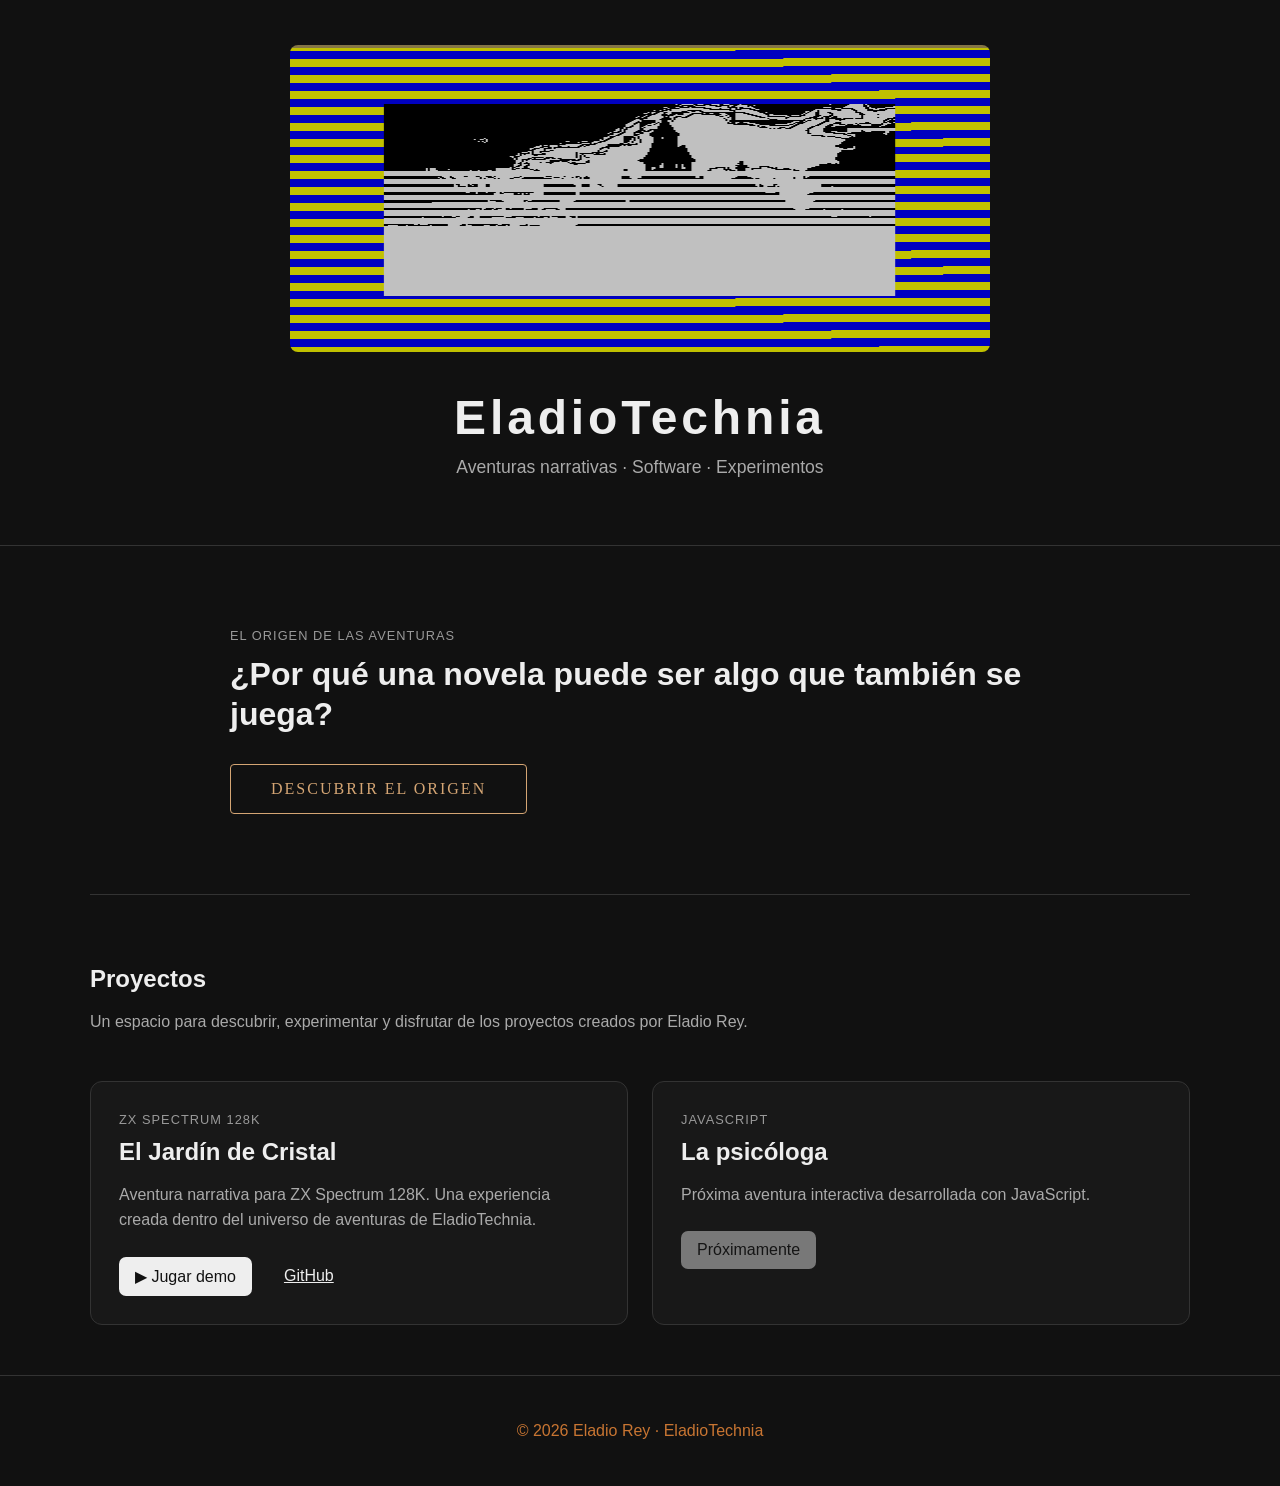
==== index.html @ 599f1fc2 "Primera versión de EladioTechnia" ====
﻿<!DOCTYPE html>
<html lang="es">

<head>
    <meta charset="UTF-8">
    <meta name="viewport" content="width=device-width, initial-scale=1.0">
    <title>EladioTechnia · Aventuras y software</title>
    <link rel="stylesheet" href="style.css">
</head>

<body>

    <header class="cabecera">
        <div class="contenedor">

            <img
                src="img/jardin_carga.png"
                alt="Pantalla de carga de El Jardín de Cristal"
                class="imagen-cabecera"
            >

            <h1>EladioTechnia</h1>

            <p>
                Aventuras narrativas · Software · Experimentos
            </p>

        </div>
    </header>


    <main class="contenedor">


        <!-- =====================================================
             EL ORIGEN DE LAS AVENTURAS
             ===================================================== -->

        <section class="por-que">

            <div class="por-que-contenido">

                <span class="tipo">
                    EL ORIGEN DE LAS AVENTURAS
                </span>

                <h2>
                    ¿Por qué una novela puede ser algo que también se juega?
                </h2>


                <details>

                    <summary class="pulse-button">
                        Descubrir el origen
                    </summary>


                    <div class="historia-origen">

                        <p>
                            Cuando era pequeño, mi abuela me regaló un ZX Spectrum.
                        </p>

                        <p>
                            Por aquella época también recuerdo una cinta de música
                            de Manowar. En una de sus canciones, una voz contaba
                            la historia de un abuelo a su nieto.
                        </p>

                        <p>
                            Yo no entendía aquellas palabras en inglés.
                        </p>

                        <p>
                            Pero ocurría algo curioso.
                        </p>

                        <p>
                            Mientras la historia avanzaba, aparecían sonidos de
                            truenos, caballos galopando y otros efectos que
                            acompañaban aquello que la voz estaba contando.
                        </p>

                        <p>
                            Y yo alucinaba.
                        </p>

                        <p>
                            No necesitaba entender todas las palabras para
                            imaginar lo que estaba sucediendo.
                        </p>

                        <p class="frase-destacada">
                            La historia estaba ocurriendo dentro de mi cabeza.
                        </p>

                        <p>
                            Han pasado unos cuarenta años.
                        </p>

                        <p>
                            Los audiolibros actuales siguen utilizando una idea
                            parecida: alguien cuenta una historia y la voz, la
                            música y los sonidos ayudan al oyente a imaginarla.
                        </p>

                        <p>
                            Nosotros queremos dar un paso más.
                        </p>

                        <p class="pregunta">
                            ¿Y si además de leer y escuchar pudiéramos decidir?
                        </p>

                        <p>
                            ¿Y si pudiéramos ver los lugares, escuchar la música,
                            encontrarnos con personajes y escoger qué hacer a
                            continuación?
                        </p>

                        <p>
                            De ahí nacen nuestras aventuras narrativas.
                        </p>

                        <p>
                            Son historias que se leen, se escuchan, se contemplan
                            y, sobre todo, <strong>se deciden</strong>.
                        </p>

                        <p>
                            No queremos sustituir la imaginación del lector.
                        </p>

                        <p>
                            Queremos darle más herramientas para utilizarla.
                        </p>

                        <p class="frase-final">
                            Una novela puede contarte una historia.
                        </p>

                        <p class="frase-final">
                            Una novela interactiva puede preguntarte qué harías tú.
                        </p>

                        <p class="bienvenida">
                            Bienvenido a <strong>EladioTechnia</strong>.
                        </p>


                        <div class="llamada-aventuras">

                            <p>
                                <strong>
                                    No vengas solamente a leer una historia.
                                </strong>
                                <br>
                                Ven a descubrir qué ocurre cuando tú decides
                                cómo continúa.
                            </p>

                            <a
                                href="#proyectos"
                                class="pulse-button">
                                Explorar aventuras →
                            </a>

                        </div>

                    </div>

                </details>

            </div>

        </section>


        <!-- =====================================================
             PROYECTOS
             ===================================================== -->

        <section id="proyectos" class="intro">

            <h2>Proyectos</h2>

            <p>
                Un espacio para descubrir, experimentar y disfrutar
                de los proyectos creados por Eladio Rey.
            </p>

        </section>


        <section class="proyectos">


            <!-- =================================================
                 EL JARDÍN DE CRISTAL
                 ================================================= -->

            <article class="proyecto">

                <span class="tipo">
                    ZX Spectrum 128K
                </span>

                <h3>
                    El Jardín de Cristal
                </h3>

                <p>
                    Aventura narrativa para ZX Spectrum 128K.
                    Una experiencia creada dentro del universo
                    de aventuras de EladioTechnia.
                </p>

                <div class="acciones">

                    <button
                        id="boton-jugar"
                        class="boton">
                        ▶ Jugar demo
                    </button>

                    <a
                        href="https://github.com/EladioTech/el-jardin-de-cristal"
                        class="enlace"
                        target="_blank"
                        rel="noopener noreferrer">
                        GitHub
                    </a>

                </div>

            </article>


            <!-- =================================================
                 LA PSICÓLOGA
                 ================================================= -->

            <article class="proyecto">

                <span class="tipo">
                    JavaScript
                </span>

                <h3>
                    La psicóloga
                </h3>

                <p>
                    Próxima aventura interactiva desarrollada
                    con JavaScript.
                </p>

                <div class="acciones">

                    <span class="boton desactivado">
                        Próximamente
                    </span>

                </div>

            </article>


        </section>


        <!-- =====================================================
             ZONA DE JUEGO
             ===================================================== -->

        <section
            id="zona-juego"
            class="zona-juego oculto">

            <div class="titulo-juego">

                <span class="tipo">
                    ZX Spectrum 128K
                </span>

                <h2>
                    El Jardín de Cristal
                </h2>

                <p>
                    Demo pública · Parte 1
                </p>

            </div>

            <div id="spectrum"></div>

            <p class="ayuda-juego">
                Pulsa sobre el emulador para darle el foco.
                En móvil o tablet puedes utilizar los controles táctiles.
            </p>

        </section>


    </main>


    <footer>

        <p>
            © 2026 Eladio Rey · EladioTechnia
        </p>

    </footer>


    <script src="app.js"></script>

</body>

</html>
---- style.css ----
﻿* {
    box-sizing: border-box;
}


body {
    margin: 0;
    font-family: Arial, sans-serif;
    background: #111;
    color: #eee;
}


.contenedor {
    width: min(1100px, 92%);
    margin: 0 auto;
}


/* ============================================================
   CABECERA
   ============================================================ */

.cabecera {
    padding: 45px 0 50px;
    border-bottom: 1px solid #333;
    text-align: center;
}

.imagen-cabecera {
    display: block;
    width: min(700px, 100%);
    height: auto;
    margin: 0 auto 38px;
    border-radius: 8px;
}

.cabecera h1 {
    margin: 0;
    font-size: 3rem;
    letter-spacing: 0.08em;
}

.cabecera p {
    margin-top: 12px;
    color: #aaa;
    font-size: 1.1rem;
}


/* ============================================================
   ORIGEN DE LAS AVENTURAS
   ============================================================ */

.por-que {
    padding: 80px 0;
    border-bottom: 1px solid #333;
}

.por-que-contenido {
    max-width: 820px;
    margin: 0 auto;
}

.por-que h2 {
    margin: 10px 0 30px;
    font-size: 2rem;
    line-height: 1.25;
}


/* ============================================================
   BOTÓN CON AURA PULSANTE
   ============================================================ */

.pulse-button {
    display: inline-block;

    background: transparent;
    border: 1px solid #d4a574;
    color: #d4a574;

    padding: 15px 40px;

    font-family: Georgia, serif;
    font-size: 1rem;
    letter-spacing: 2px;
    text-transform: uppercase;

    cursor: pointer;
    text-decoration: none;

    transition: all 0.4s ease;
    border-radius: 4px;

    animation: pulseGlow 2s ease-in-out infinite;
}


/* Aura pulsante */

@keyframes pulseGlow {

    0%, 100% {
        box-shadow:
            0 0 15px rgba(212, 165, 116, 0.2),
            0 0 30px rgba(212, 165, 116, 0.1);
    }

    50% {
        box-shadow:
            0 0 25px rgba(212, 165, 116, 0.5),
            0 0 50px rgba(212, 165, 116, 0.3);
    }

}


/* Hover */

.pulse-button:hover {
    background: rgba(212, 165, 116, 0.15);
    transform: scale(1.05);
}


/* ============================================================
   DETAILS / SUMMARY
   ============================================================ */

details {
    margin-top: 25px;
}


/* Quitamos el triángulo automático */

summary {
    list-style: none;
}

summary::-webkit-details-marker {
    display: none;
}


/* Cuando la historia está abierta,
   dejamos que el botón deje de "latir" */

details[open] .pulse-button {
    animation: none;
}


/* ============================================================
   HISTORIA
   ============================================================ */

.historia-origen {
    margin-top: 55px;
}

.por-que p {
    margin: 0 0 20px;
    color: #c5c5c5;
    font-size: 1.05rem;
    line-height: 1.8;
}

.por-que .frase-destacada {
    margin: 35px 0;
    color: #fff;
    font-size: 1.35rem;
    font-style: italic;
    text-align: center;
}

.por-que .pregunta {
    margin: 35px 0;
    color: #fff;
    font-size: 1.3rem;
    font-weight: 600;
}

.por-que .frase-final {
    margin: 28px 0;
    color: #fff;
    font-size: 1.2rem;
    font-weight: 600;
    text-align: center;
}

.por-que .bienvenida {
    margin-top: 45px;
    color: #fff;
    font-size: 1.2rem;
    text-align: center;
}


/* ============================================================
   LLAMADA A LAS AVENTURAS
   ============================================================ */

.llamada-aventuras {
    margin-top: 55px;
    padding-top: 35px;
    border-top: 1px solid #333;
    text-align: center;
}

.llamada-aventuras p {
    margin-bottom: 30px;
    color: #aaa;
}

.llamada-aventuras .pulse-button {
    display: inline-block;
}


/* ============================================================
   PROYECTOS
   ============================================================ */

.intro {
    padding: 50px 0 30px;
}

.intro h2 {
    margin-bottom: 10px;
}

.intro p {
    color: #aaa;
    max-width: 700px;
    line-height: 1.6;
}


.proyectos {
    display: grid;
    grid-template-columns: repeat(auto-fit, minmax(280px, 1fr));
    gap: 24px;
    padding-bottom: 50px;
}


.proyecto {
    padding: 28px;
    border: 1px solid #333;
    border-radius: 12px;
    background: #181818;
}


.proyecto h3 {
    margin: 10px 0;
    font-size: 1.5rem;
}


.proyecto p {
    color: #aaa;
    line-height: 1.6;
}


.tipo {
    font-size: 0.8rem;
    color: #999;
    text-transform: uppercase;
    letter-spacing: 0.08em;
}


.acciones {
    display: flex;
    gap: 16px;
    align-items: center;
    margin-top: 24px;
}


.boton,
.enlace {
    display: inline-block;
    padding: 10px 16px;
    border-radius: 7px;
}


.boton {
    border: 0;
    background: #eee;
    color: #111;
    cursor: pointer;
    font-size: 1rem;
}


.enlace {
    color: #eee;
}


.desactivado {
    opacity: 0.45;
}


/* ============================================================
   ZONA DE JUEGO
   ============================================================ */

.zona-juego {
    padding: 35px 0 70px;
    border-top: 1px solid #333;
}


.zona-juego.oculto {
    display: none;
}


.titulo-juego {
    margin-bottom: 25px;
}


.titulo-juego h2 {
    margin: 8px 0;
}


.titulo-juego p {
    color: #aaa;
}


#spectrum {
    width: 100%;
    min-height: 500px;
    background: #000;
    border-radius: 10px;
    overflow: hidden;
}


.ayuda-juego {
    margin-top: 15px;
    color: #888;
    text-align: center;
    line-height: 1.5;
}


/* ============================================================
   PIE
   ============================================================ */

footer {
    padding: 30px 0;
    border-top: 1px solid #333;
    text-align: center;
    color: #c87532;
}


/* ============================================================
   MÓVIL
   ============================================================ */

@media (max-width: 700px) {

    .cabecera {
        padding: 35px 0 40px;
    }

    .cabecera h1 {
        font-size: 2.2rem;
    }

    .imagen-cabecera {
        margin-bottom: 28px;
    }

    .por-que {
        padding: 55px 20px;
    }

    .por-que h2 {
        font-size: 1.6rem;
    }

    .por-que p {
        font-size: 1rem;
        line-height: 1.7;
    }

    .por-que .frase-destacada {
        font-size: 1.15rem;
    }

    .por-que .pregunta {
        font-size: 1.15rem;
    }

    #spectrum {
        min-height: 420px;
    }

}
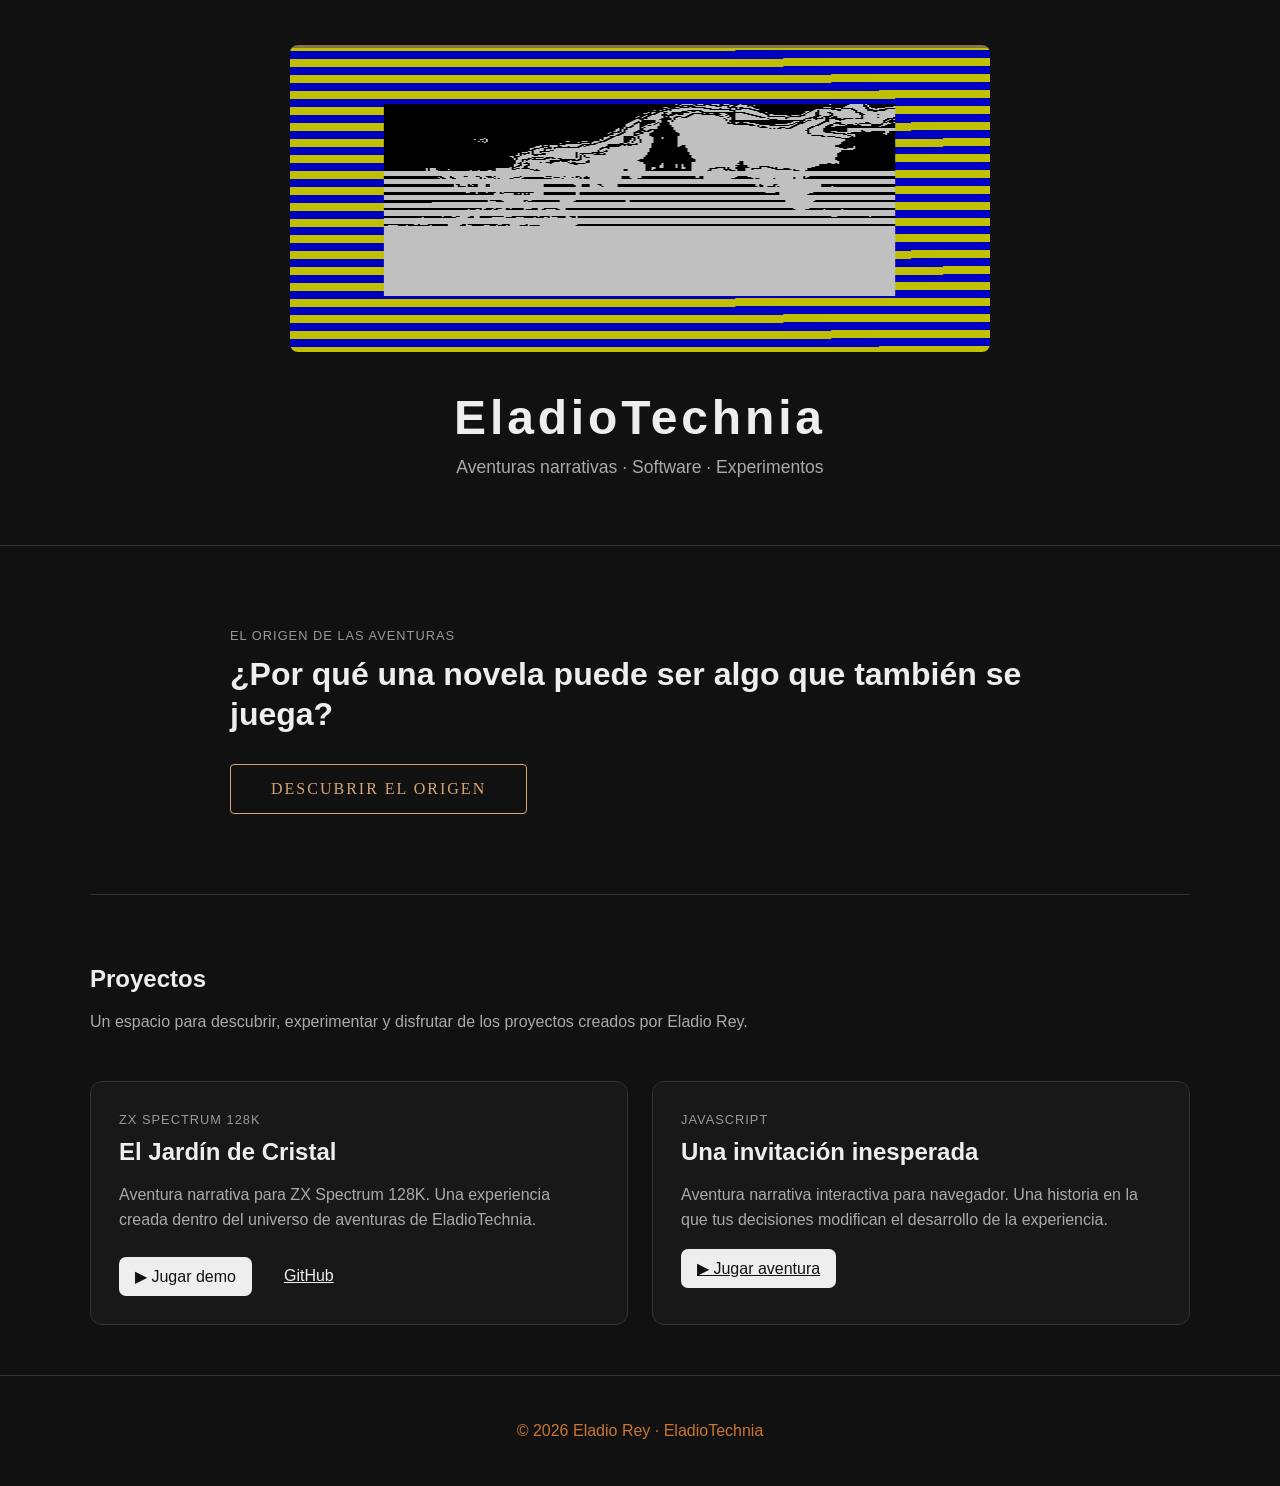
==== commit 0be8ea16: "Integrar aventura Psicóloga en EladioTechnia" ====
--- a/index.html
+++ b/index.html
@@ -13,11 +13,7 @@
     <header class="cabecera">
         <div class="contenedor">
 
-            <img
-                src="img/jardin_carga.png"
-                alt="Pantalla de carga de El Jardín de Cristal"
-                class="imagen-cabecera"
-            >
+            <img src="img/jardin_carga.png" alt="Pantalla de carga de El Jardín de Cristal" class="imagen-cabecera">
 
             <h1>EladioTechnia</h1>
 
@@ -160,9 +156,7 @@
                                 cómo continúa.
                             </p>
 
-                            <a
-                                href="#proyectos"
-                                class="pulse-button">
+                            <a href="#proyectos" class="pulse-button">
                                 Explorar aventuras →
                             </a>
 
@@ -218,16 +212,11 @@
 
                 <div class="acciones">
 
-                    <button
-                        id="boton-jugar"
-                        class="boton">
+                    <button id="boton-jugar" class="boton">
                         ▶ Jugar demo
                     </button>
 
-                    <a
-                        href="https://github.com/EladioTech/el-jardin-de-cristal"
-                        class="enlace"
-                        target="_blank"
+                    <a href="https://github.com/EladioTech/el-jardin-de-cristal" class="enlace" target="_blank"
                         rel="noopener noreferrer">
                         GitHub
                     </a>
@@ -248,21 +237,18 @@
                 </span>
 
                 <h3>
-                    La psicóloga
+                    Una invitación inesperada
                 </h3>
 
                 <p>
-                    Próxima aventura interactiva desarrollada
-                    con JavaScript.
+                    Aventura narrativa interactiva para navegador.
+                    Una historia en la que tus decisiones modifican
+                    el desarrollo de la experiencia.
                 </p>
 
-                <div class="acciones">
-
-                    <span class="boton desactivado">
-                        Próximamente
-                    </span>
-
-                </div>
+                <a href="aventuras/psicologa/index.html" class="boton">
+                    ▶ Jugar aventura
+                </a>
 
             </article>
 
@@ -274,9 +260,7 @@
              ZONA DE JUEGO
              ===================================================== -->
 
-        <section
-            id="zona-juego"
-            class="zona-juego oculto">
+        <section id="zona-juego" class="zona-juego oculto">
 
             <div class="titulo-juego">
 
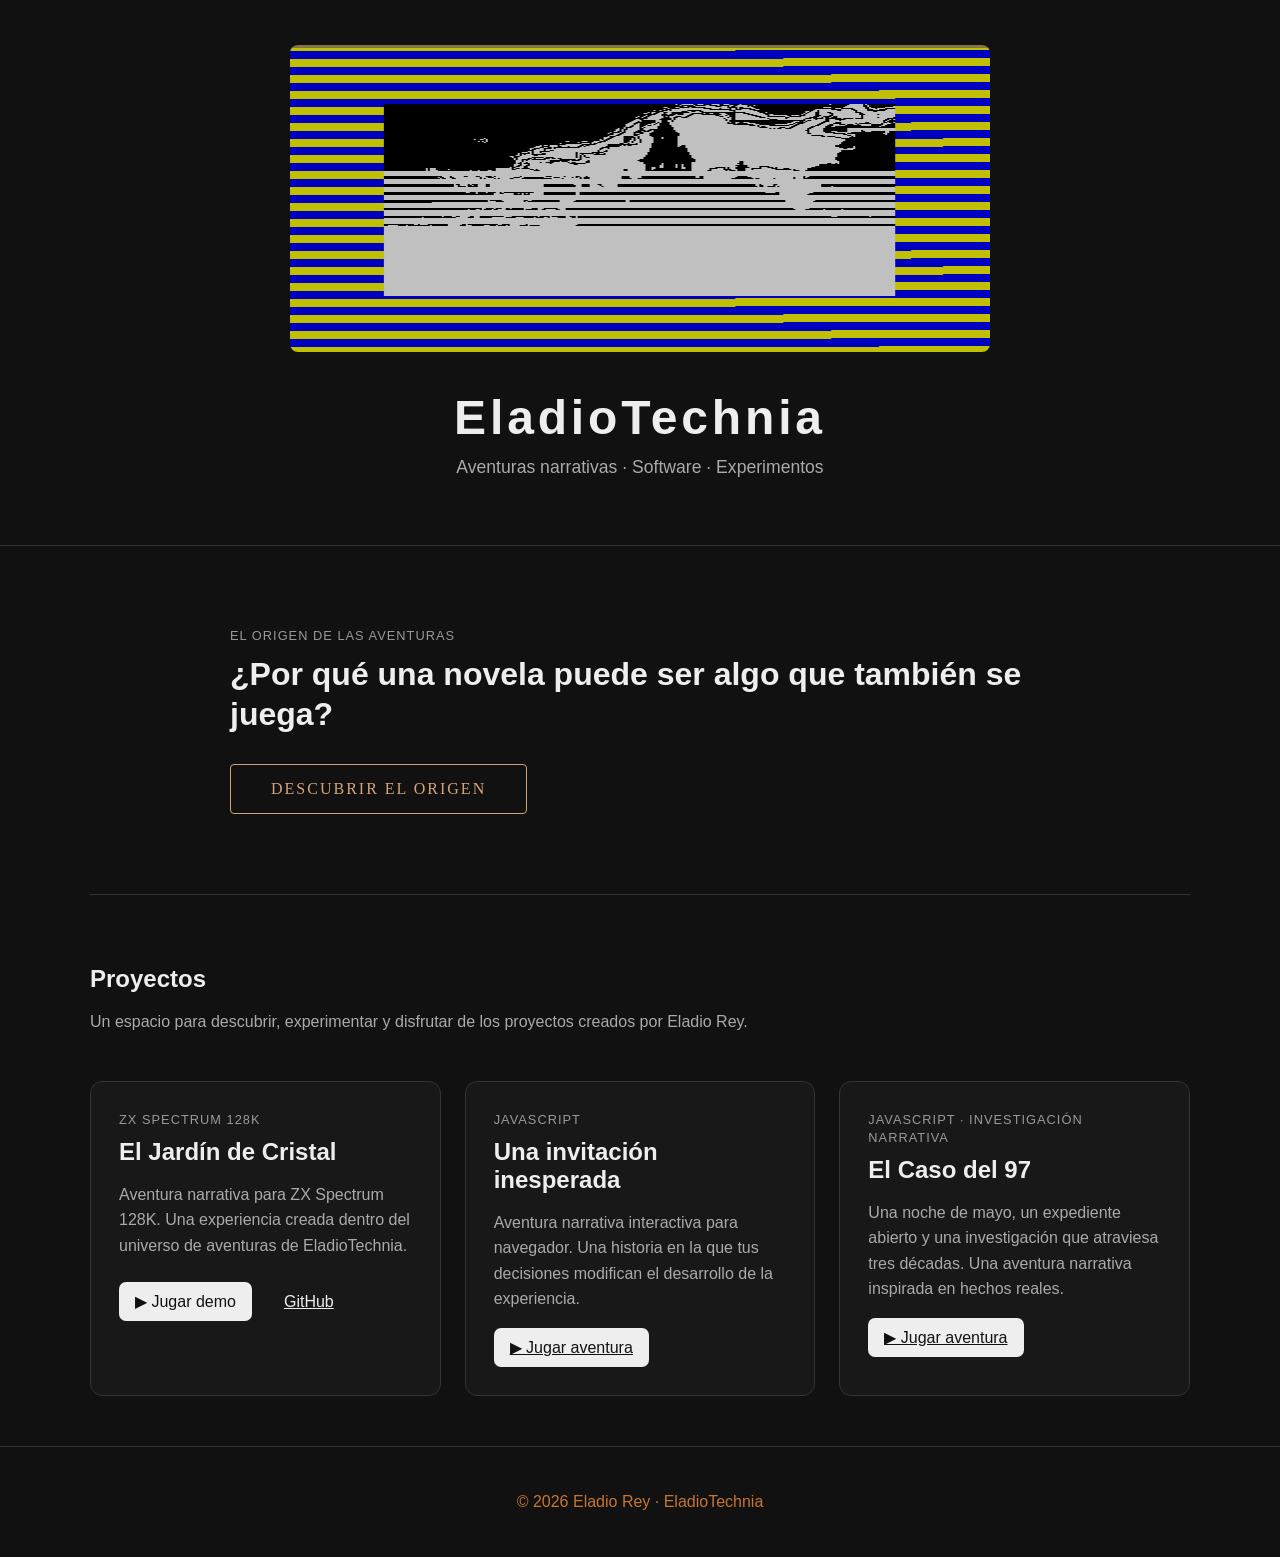
==== commit 27390a46: "Añadir El Caso del 97 al catálogo de aventuras" ====
--- a/index.html
+++ b/index.html
@@ -1,12 +1,30 @@
 ﻿<!DOCTYPE html>
 <html lang="es">
+
 
 <head>
     <meta charset="UTF-8">
     <meta name="viewport" content="width=device-width, initial-scale=1.0">
-    <title>EladioTechnia · Aventuras y software</title>
+
+    <title>EladioTechnia | Aventuras narrativas y proyectos propios</title>
+
+    <meta name="description"
+        content="Descubre EladioTechnia: aventuras narrativas interactivas, proyectos para ZX Spectrum, desarrollo web y experimentos creativos de Eladio Rey.">
+
+    <link rel="canonical" href="https://eladiotech.github.io/eladiotechnia/">
+
+    <meta property="og:type" content="website">
+    <meta property="og:title" content="EladioTechnia | Aventuras narrativas y proyectos propios">
+    <meta property="og:description"
+        content="Aventuras narrativas, desarrollo web y proyectos creativos que transforman ideas en experiencias interactivas.">
+    <meta property="og:url" content="https://eladiotech.github.io/eladiotechnia/">
+    <meta property="og:image" content="https://eladiotech.github.io/eladiotechnia/img/jardin_carga.png">
+
+    <meta name="twitter:card" content="summary_large_image">
+
     <link rel="stylesheet" href="style.css">
 </head>
+
 
 <body>
 
@@ -253,6 +271,36 @@
             </article>
 
 
+
+            <!-- =================================================
+                 EL CASO DEL 97
+                 ================================================= -->
+
+            <article class="proyecto">
+
+                <span class="tipo">
+                    JavaScript · Investigación narrativa
+                </span>
+
+                <h3>
+                    El Caso del 97
+                </h3>
+
+                <p>
+                    Una noche de mayo, un expediente abierto y una
+                    investigación que atraviesa tres décadas.
+                    Una aventura narrativa inspirada en hechos reales.
+                </p>
+
+                <a href="https://eladiotech.github.io/el-caso-del-97/" class="boton" target="_blank"
+                    rel="noopener noreferrer">
+                    ▶ Jugar aventura
+                </a>
+
+            </article>
+
+
+
         </section>
 
 
@@ -277,6 +325,27 @@
                 </p>
 
             </div>
+
+
+            <div class="controles-cintas">
+                <label for="selector-cinta">Cambiar de cinta:</label>
+
+                <select id="selector-cinta">
+                    <option value="parte1">Parte 1</option>
+                    <option value="parte2a">Parte 2A</option>
+                    <option value="parte2b">Parte 2B</option>
+                    <option value="parte2c">Parte 2C</option>
+                </select>
+
+                <button id="boton-cambiar-cinta" type="button">
+                    Cargar cinta
+                </button>
+
+                <p id="estado-cinta" role="status" aria-live="polite">
+                    Cinta inicial: Parte 1
+                </p>
+            </div>
+
 
             <div id="spectrum"></div>
 
--- a/style.css
+++ b/style.css
@@ -101,7 +101,8 @@
 
 @keyframes pulseGlow {
 
-    0%, 100% {
+    0%,
+    100% {
         box-shadow:
             0 0 15px rgba(212, 165, 116, 0.2),
             0 0 30px rgba(212, 165, 116, 0.1);
@@ -356,6 +357,66 @@
 }
 
 
+/* Controles para cambiar de cinta en El jardín de cristal */
+.controles-cintas {
+    display: flex;
+    flex-wrap: wrap;
+    align-items: center;
+    justify-content: center;
+    gap: 12px;
+    max-width: 720px;
+    margin: 20px auto;
+    padding: 18px;
+    border: 1px solid rgba(212, 175, 55, 0.35);
+    border-radius: 8px;
+    background: rgba(255, 255, 255, 0.03);
+    color: #ddd;
+}
+
+.controles-cintas label {
+    font-size: 0.95rem;
+    color: #d4af37;
+}
+
+#selector-cinta {
+    max-width: 100%;
+    padding: 10px 12px;
+    border: 1px solid #666;
+    border-radius: 5px;
+    background: #171717;
+    color: #fff;
+    font: inherit;
+}
+
+#boton-cambiar-cinta {
+    padding: 10px 16px;
+    border: 1px solid #d4af37;
+    border-radius: 5px;
+    background: transparent;
+    color: #d4af37;
+    font: inherit;
+    cursor: pointer;
+    transition: background 0.2s ease, color 0.2s ease;
+}
+
+#boton-cambiar-cinta:hover {
+    background: #d4af37;
+    color: #171717;
+}
+
+#boton-cambiar-cinta:disabled {
+    opacity: 0.5;
+    cursor: wait;
+}
+
+#estado-cinta {
+    flex-basis: 100%;
+    margin: 0;
+    color: #aaa;
+    font-size: 0.9rem;
+    text-align: center;
+}
+
 /* ============================================================
    PIE
    ============================================================ */
